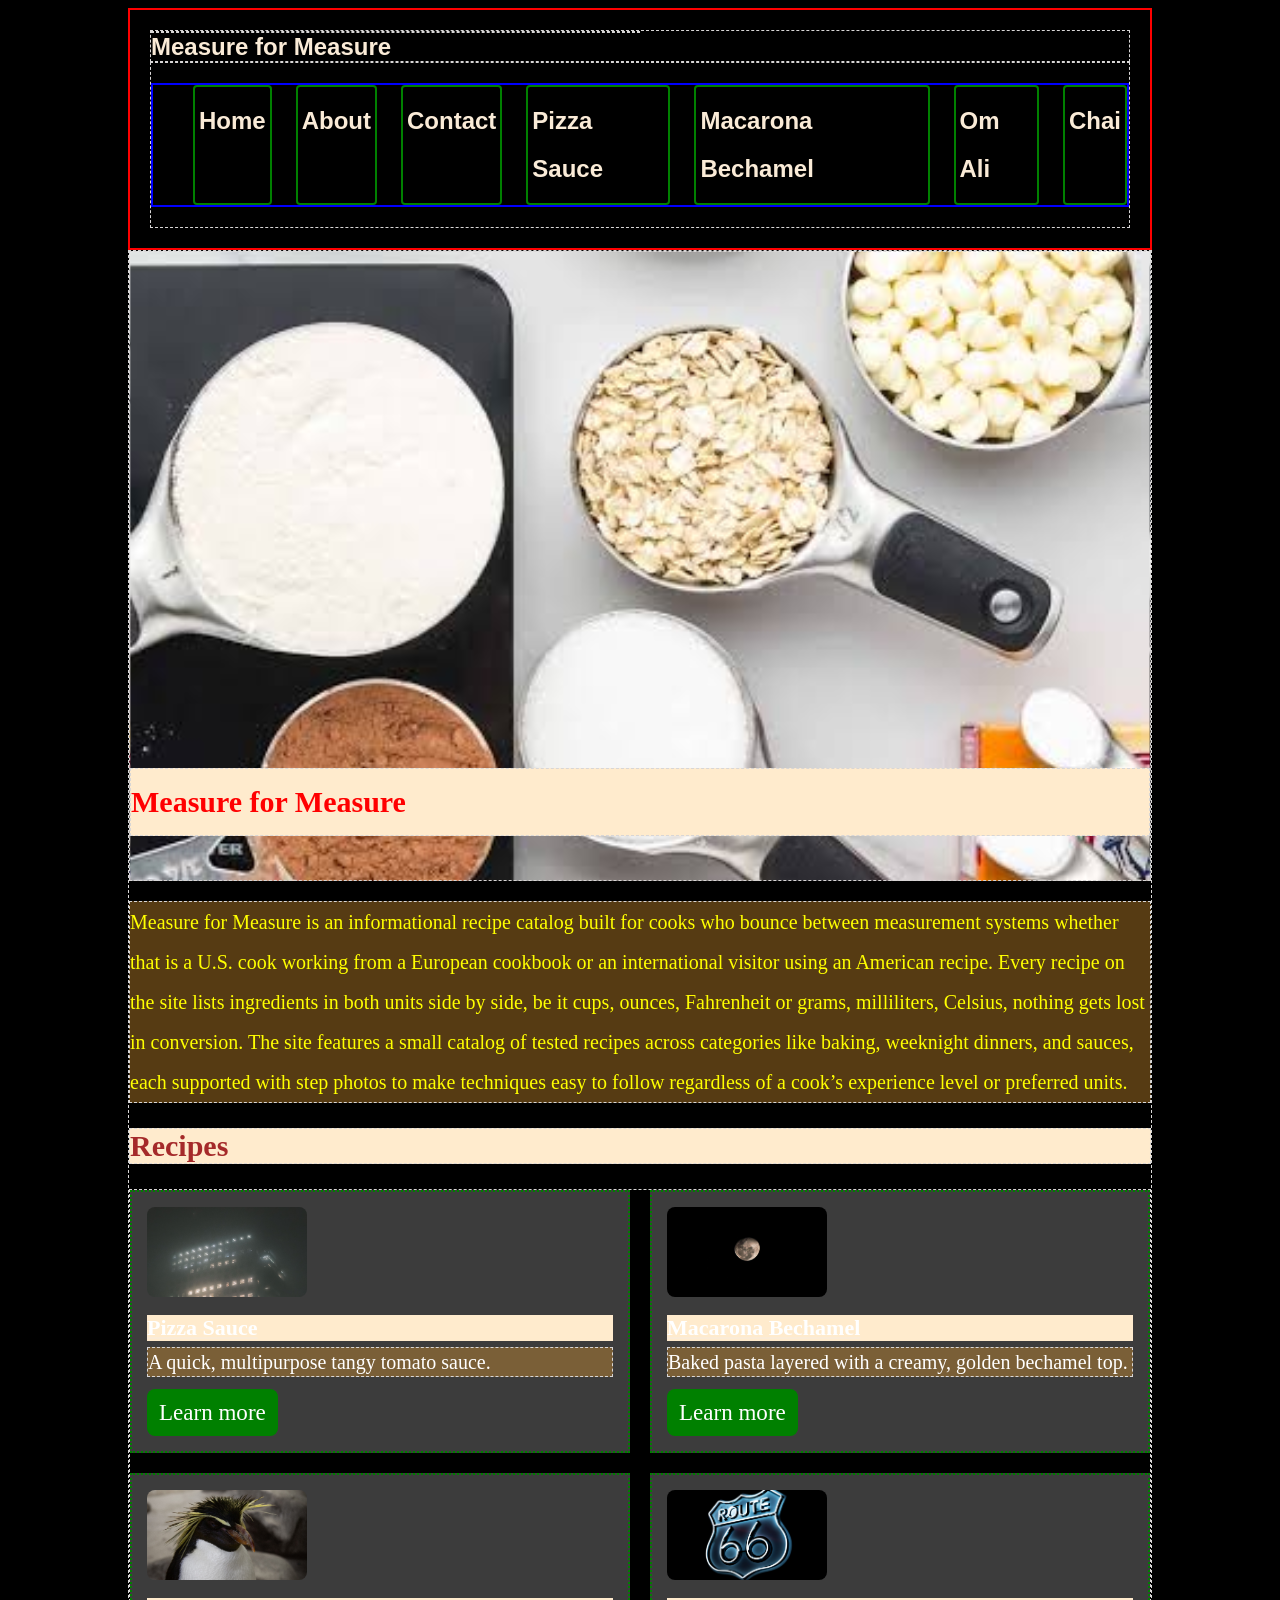
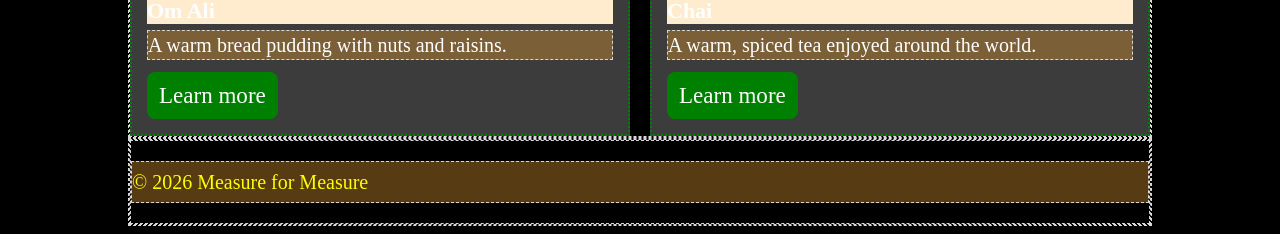
==== index.html @ fc9a9f8c "Initial commit" ====
<!doctype html> <!-- Declares this document as HTML5 so browsers render it in standards mode -->

<html lang="en"> <!-- Root element of the page; lang="en" tells browsers and screen readers the language -->

 <head> <!-- Metadata container: information ABOUT the page, not content shown on the page -->

  <meta charset="utf-8" /> <!-- Character encoding for readable text -->

  <meta name="viewport" content="width=device-width, initial-scale=1" /> <!-- Enables responsive layout -->

  <title>Measure for Measure</title> <!-- Page title shown in browser tab and search results -->

  <link rel="stylesheet" href="css/styles.css" /> <!-- Global stylesheet for site-wide styling -->

  <script src="js/includes.js" defer></script> <!-- Deferred JS for future header/footer injection -->

 
<style>
  .hero{
    background-image: url("/assets/index.jpeg");
  }
</style>
 </head>
<body>

  <header id="site-header" class="site-header"></header>

  <!-- SITE HEADER Role: Contains site identity and primary navigation.

   This section will eventually be moved into includes/header.html and injected using JavaScript. -->

 


  <main class="container"> <!-- Semantic role: main content unique to this page -->


    <div class="hero"> 

   <h1>Measure for Measure</h1> <!-- Primary page heading -->

    </div>  

    <p>Measure for Measure is an informational recipe catalog built for cooks who bounce 
between measurement systems whether that is a U.S. cook working from a European 
cookbook or an international visitor using an American recipe. Every recipe on the site lists 
ingredients in both units side by side, be it cups, ounces, Fahrenheit or grams, milliliters, 
Celsius, nothing gets lost in conversion. The site features a small catalog of tested recipes 
across categories like baking, weeknight dinners, and sauces, each supported with step 
photos to make techniques easy to follow regardless of a cook’s experience level or 
preferred units. </p>   

<h2>Recipes</h2>

<section class="grid-demo">
    <div class="card">
     <a href="pizza-sauce.html"> 
      <img src="assets\building.jpg" alt="Describe the photo">
      <h4>Pizza Sauce</h4>
      </a>  
      <p>A quick, multipurpose tangy tomato sauce.</p>
      <a href="pizza-sauce.html" class="button">Learn more</a>

    </div>
 
    <div class="card">
     <a href="macarona.html"> 
      <img src="assets\moon.jpg" alt="Describe the photo">
      <h4>Macarona Bechamel</h4>
      </a>  
      <p>Baked pasta layered with a creamy, golden bechamel top.</p>
      <a href="macarona.html" class="button">Learn more</a>

    </div>

    <div class="card">
     <a href="om-ali.html">
      <img src="assets\pingu.jpg" alt="Describe the photo">
      <h4>Om Ali</h4>
      </a>   
      <p>A warm bread pudding with nuts and raisins.</p>
      <a href="om-ali.html" class="button">Learn more</a>

    </div>

    <div class="card">
     <a href="chai.html">  
      <img src="assets\route66.jpg" alt="Describe the photo">
      <h4>Chai</h4>
      </a> 
      <p>A warm, spiced tea enjoyed around the world.</p>
      <a href="chai.html" class="button">Learn more</a>

    </div>
 

    </section>

    </main>

    <footer id="site-footer" class="site-footer"> <!-- Semantic role: site-wide footer -->

   <div class="container">

    <p>&copy; 2026 Measure for Measure</p>

   </div>

  </footer>

  </body>
  </html>
---- css/styles.css ----
h1.hero {font-family:cursive, sans-serif; font-size: 45px;}

p {color: yellow; line-height: 2; font-size:20px; background-color:rgba(213, 147, 48, 0.404);}

h1, h2, h3, h4, h5, h6 {color: brown; font-size:30px; background-color:blanchedalmond}

ul {color: brown; font-size:20px; background-color:transparent; line-height: 2;}

ol {color: green; font-size:20px; background-color:transparent; line-height: 2;}

li {color: green; font-size:20px; background-color: transparent; line-height: 2;}

body {color:cornflowerblue; background-color: black; font-size:larger}

a {color:antiquewhite; font-size:larger; background-color: transparent; text-decoration: underline;}

.hero {
    background-image: url("../assets/brooklyn.jpeg");
    min-height: 500px;
    background-size: cover;
    background-position: center;
    background-repeat: repeat;
    padding:16px 0px 24px 0px;
}

.hero h1{
    padding: 16px 0px;
    margin-top: 500px;
    color:red;
    position: relative;
    top:40;
    right:30;
    bottom:0;

}

.top5-a {
    font-family: "Courier New", Courier, monospace;
    font-size: 18px;
    color:brown;
    background-color:transparent;
    
}

.top5-a a{
    color:greenyellow;
    text-decoration: none;
}

.top5-a a:hover {
    text-decoration: underline;
}

.top5-b {
    font-family: "Comic Sans MS", "Comic Sans", cursive;
    font-size:20px;
    color:grey;
    background-color:transparent;
    
}

.top5-b a{
    color:pink;
    text-decoration: none;
}

.top5-b a:hover {
    text-decoration: underline;
}

header, nav, main, section, footer, 
ul, li, h1, h2, p, div {
    border: 1px dashed rgb(216, 214, 214);
}

.test-box {
  border: 2px solid #333;
  padding: 20px;
  margin: 40px;
}

body {
    margin-left:10%;
    margin-right:10%;
    max-width:1400px;
}

ul.nav-list {
  border: 2px solid blue;
  display: flex;
  gap: 24px;
  list-style-type: none;
}

ul.nav-list li {
  border: 2px solid green;
  padding: 10px 4px;
}

ul.nav-list li a {
  color: antiquewhite;
  text-decoration: none;
  font-weight: 600;
  font-family: Verdana, Geneva, Tahoma, sans-serif;
}

.site-header {
  border: 2px solid red;
  padding: 20px;
  background-color: rgba(0, 0, 0, 0.5);
}

.site-header .container {
  color: antiquewhite;
  display: grid;
  grid-template-columns: 1fr auto 1fr;
  align-items: center;
}

.site-header nav {
  grid-column: 2;  
  display: flex;
  justify-content: center;
}

.logo {
  grid-column: 1;  
  font-size: 24px;
  font-weight: bold;
  color: antiquewhite;
  text-decoration: none;
}

.site-header {font-family:'Trebuchet MS', 'Lucida Sans Unicode', 'Lucida Grande', 'Lucida Sans', Arial, sans-serif}

ul.nav-list li {
  background-color: rgba(0, 0, 0, 0.5);
  border-radius: 4px;
}

.card{
  background-color: rgba(60, 60, 60);
  border: 2px dotted green;
  color:white;
  flex: 0 0 250px;
  box-sizing: border-box;
  padding: 15px;
}

.card img{
  width: 160px;
  height: 90px;
  border-radius: 8px;
  object-fit: cover;
}

.card h4 {
  margin: 12px 0 6px;
  font-size: 22px;
  color:white;
}
 
.card p {
  margin: 0 0 12px;
  line-height: 1.4;
  color:white
}

.card button {
  margin-top: auto;
  padding: 10px 12px;
  border: 0;
  border-radius: 8px;
  cursor: pointer;
  font-family: Georgia, serif;
}

.grid-demo {
  display: grid;
  grid-template-columns:1fr 1fr;
  gap: 20px;
}

.flex-demo{
  
  display: flex;
  flex-wrap: wrap;
  justify-content: space-between;
  align-items: flex-start;
  gap: 30px;
  padding: 10px;
}

.button {
  display: inline-block;
  margin-top: auto;
  padding: 10px 12px;
  border-radius: 8px;
  background-color: green;
  color: white;
  font-family: Georgia, serif;
  text-align: center;
  text-decoration: none;
  cursor: pointer;
}

.button:hover,
.button:focus {
  background-color: darkgreen;
}
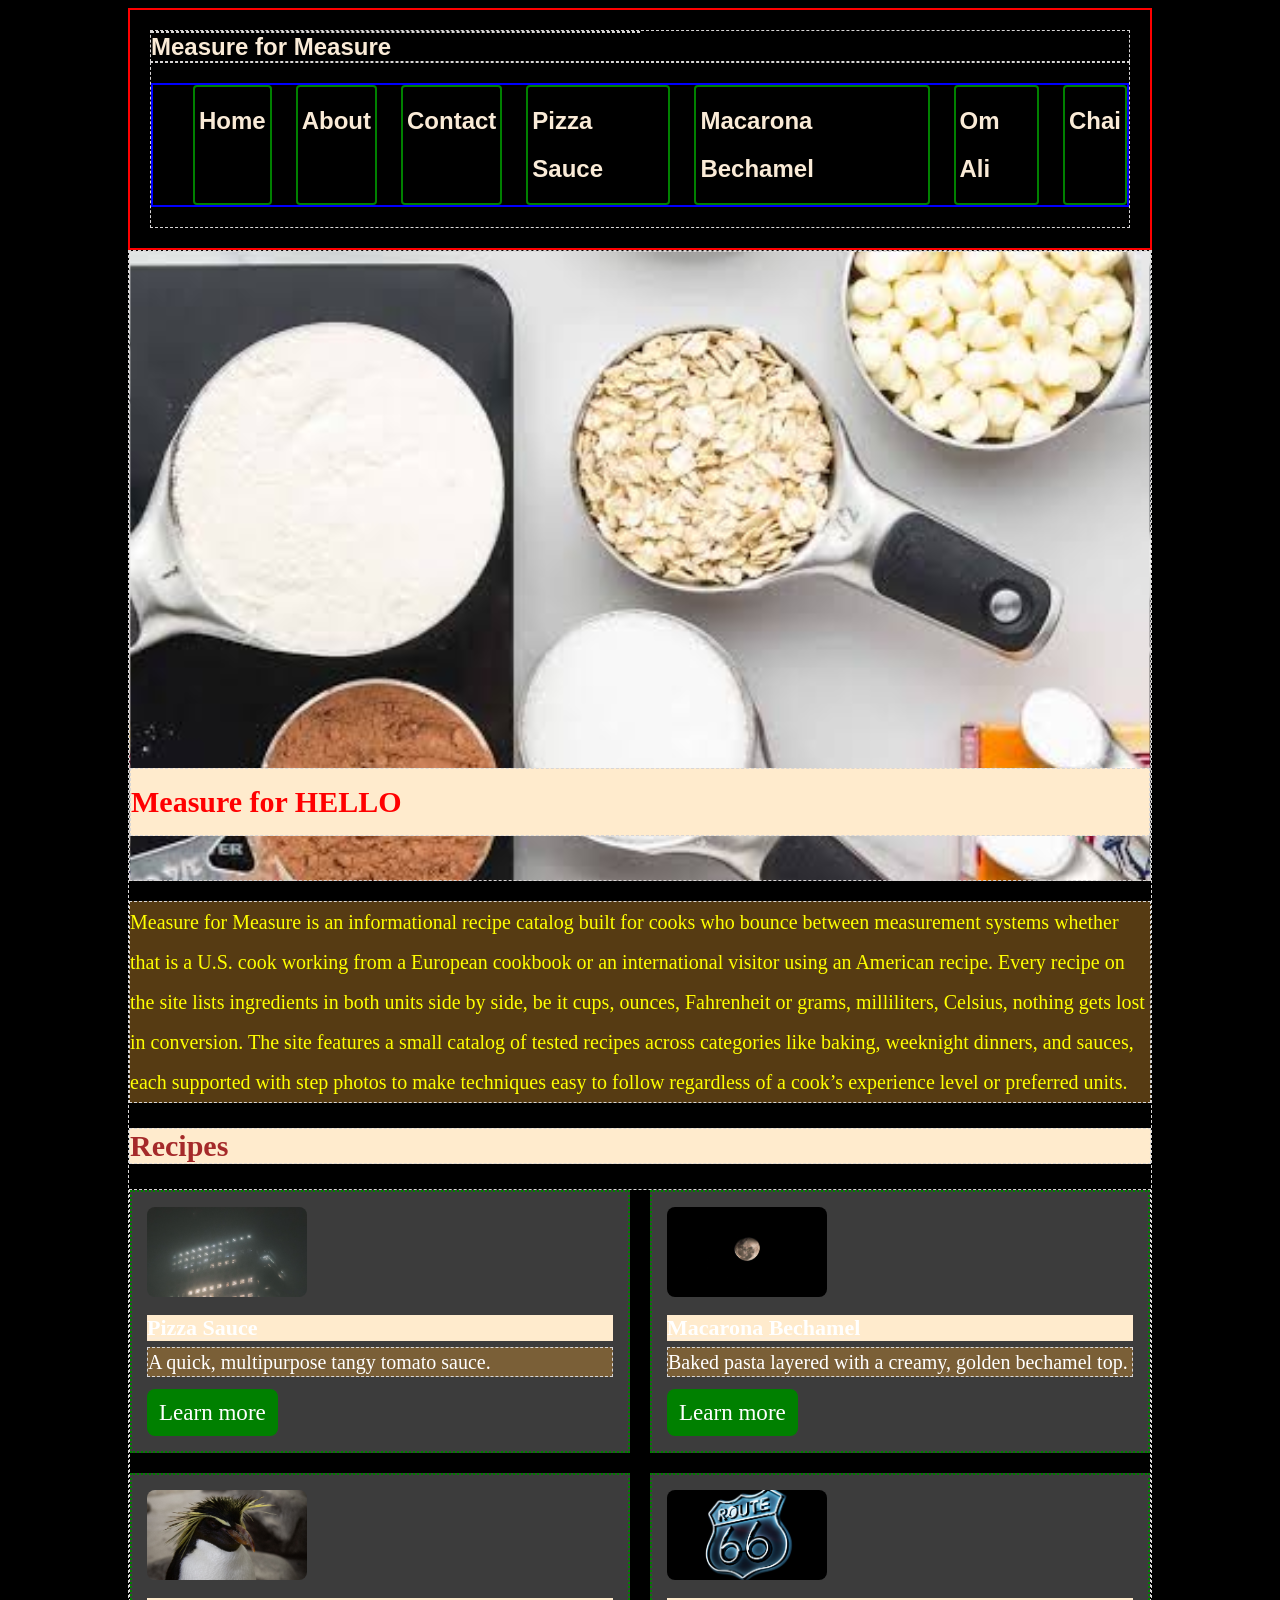
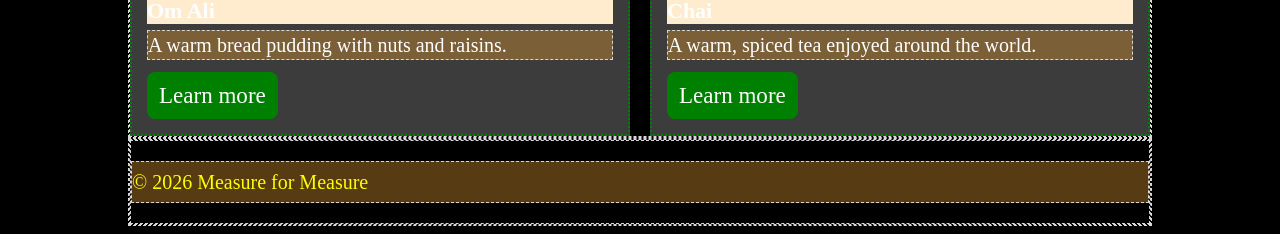
==== commit 5fdef346: "Update index.html changed Measure to HELLO in the heading" ====
--- a/index.html
+++ b/index.html
@@ -37,7 +37,7 @@
 
     <div class="hero"> 
 
-   <h1>Measure for Measure</h1> <!-- Primary page heading -->
+   <h1>Measure for HELLO</h1> <!-- Primary page heading -->
 
     </div>  
 
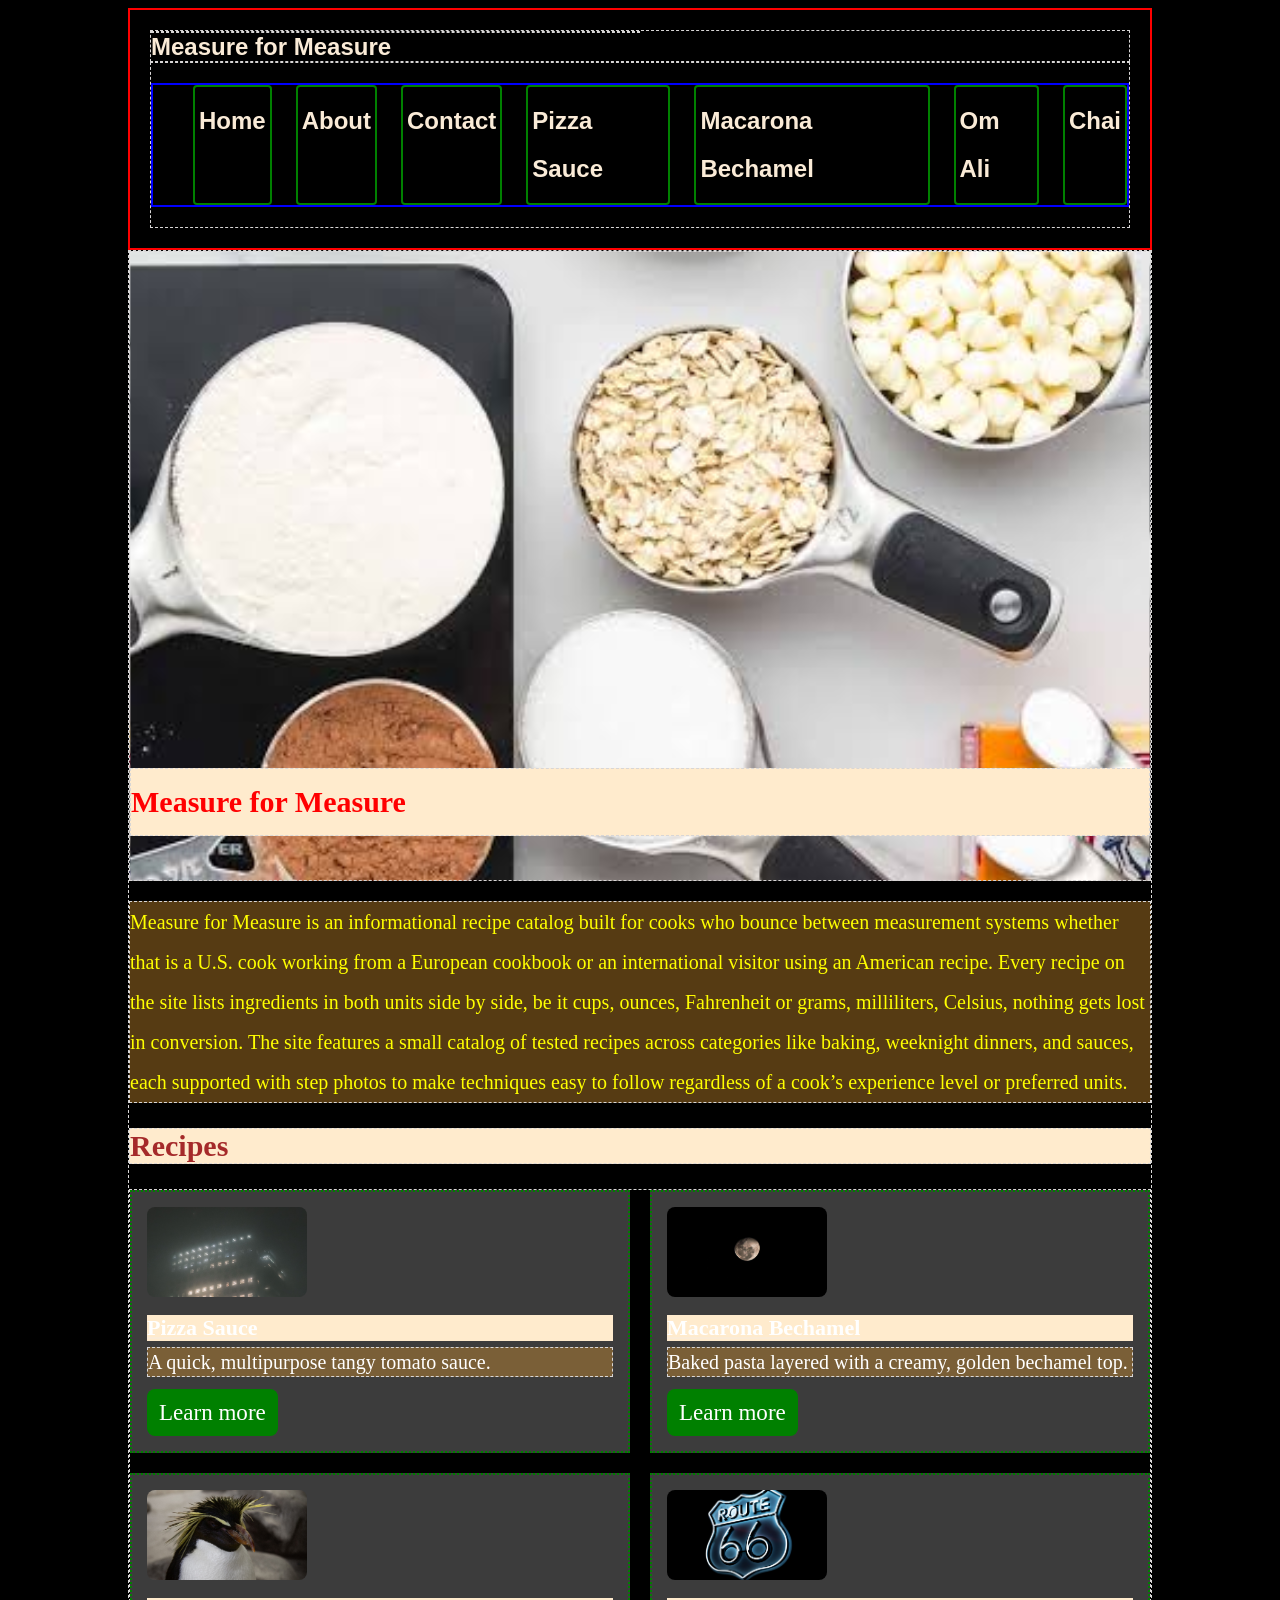
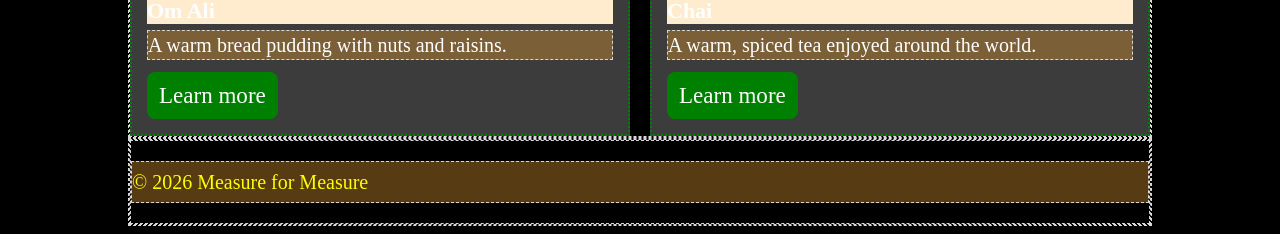
==== commit 8610b9bb: "Update index.html Changing the HELLO back to Measure" ====
--- a/index.html
+++ b/index.html
@@ -37,7 +37,7 @@
 
     <div class="hero"> 
 
-   <h1>Measure for HELLO</h1> <!-- Primary page heading -->
+   <h1>Measure for Measure</h1> <!-- Primary page heading -->
 
     </div>  
 
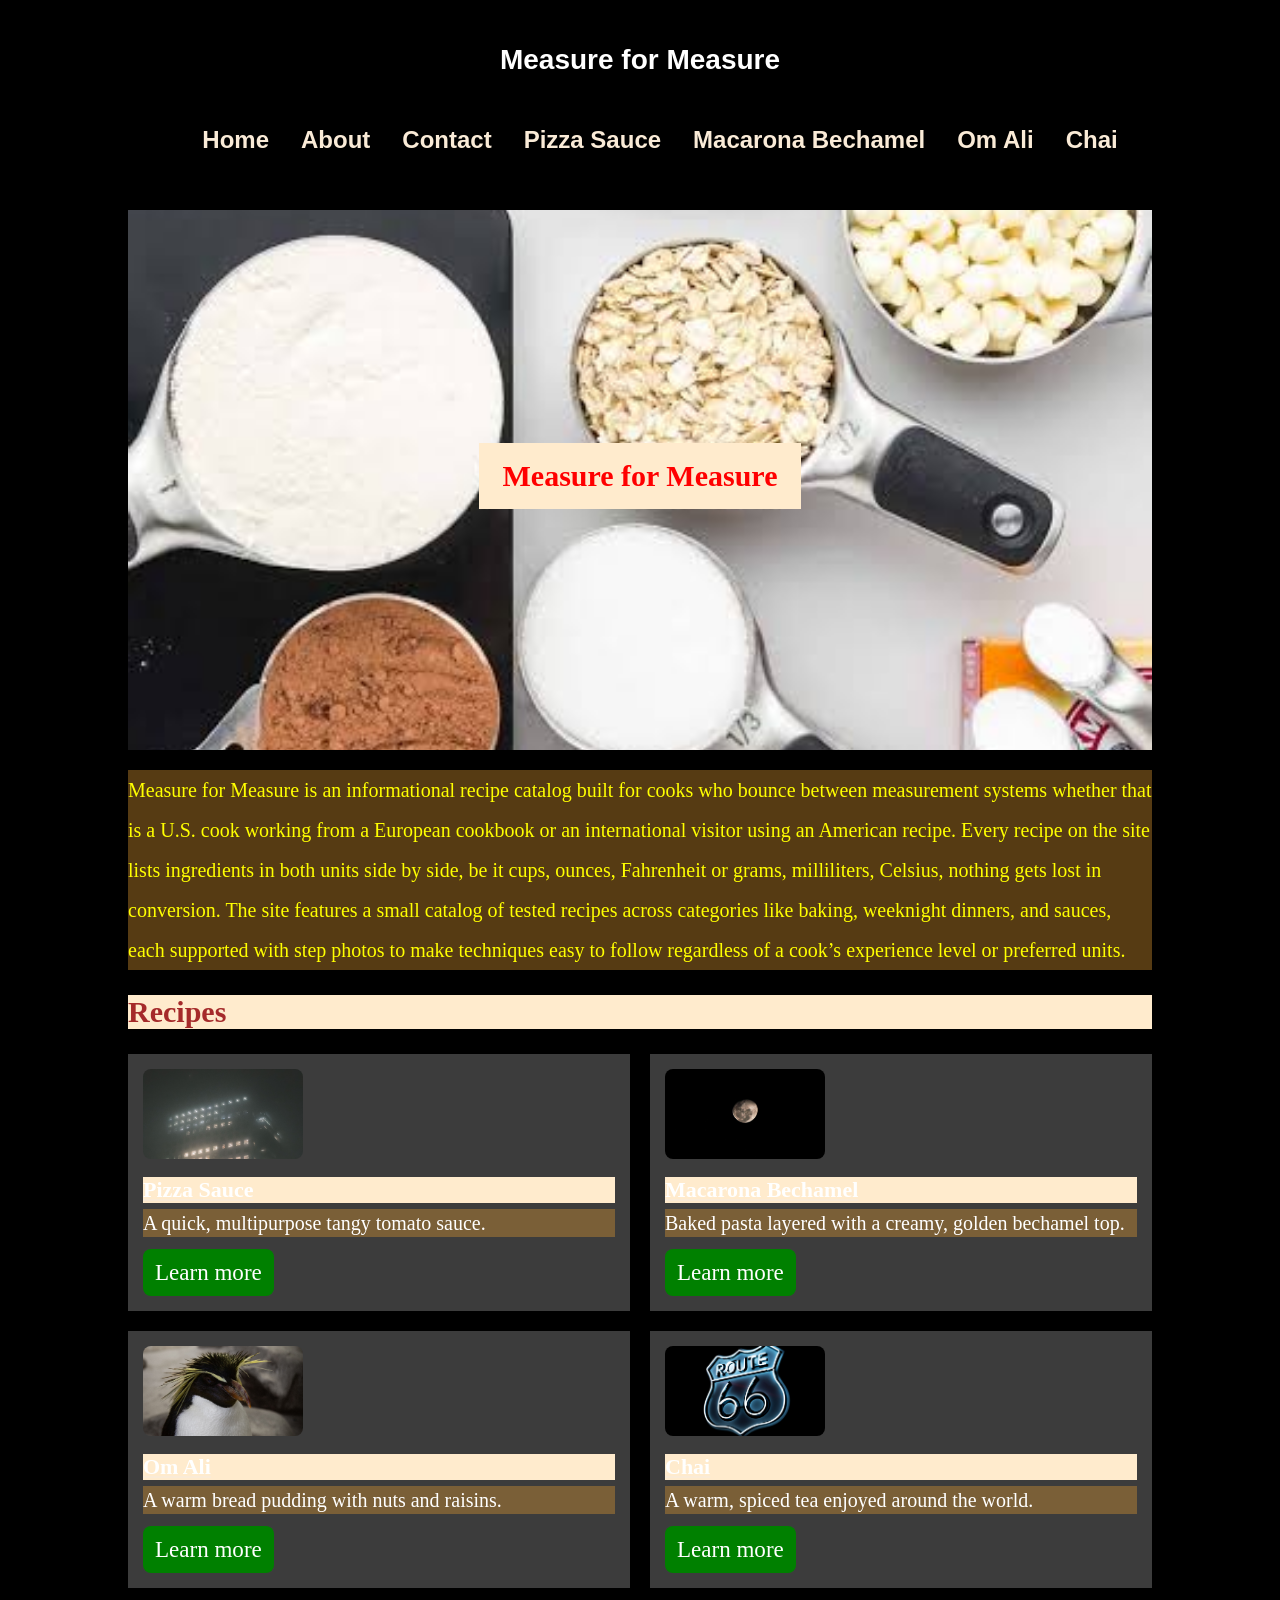
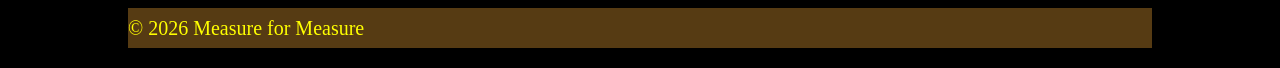
==== commit 16e26ad6: "Week 5 Assignment" ====
--- a/index.html
+++ b/index.html
@@ -98,15 +98,7 @@
 
     </main>
 
-    <footer id="site-footer" class="site-footer"> <!-- Semantic role: site-wide footer -->
-
-   <div class="container">
-
-    <p>&copy; 2026 Measure for Measure</p>
-
-   </div>
-
-  </footer>
+    <footer id="site-footer" class="site-footer"></footer>
 
   </body>
   </html>
--- a/css/styles.css
+++ b/css/styles.css
@@ -19,18 +19,18 @@
     min-height: 500px;
     background-size: cover;
     background-position: center;
-    background-repeat: repeat;
+    background-repeat: no-repeat;
+    display: flex;
+    align-items: center;
+    justify-content: center;
+    text-align: center;
     padding:16px 0px 24px 0px;
 }
 
 .hero h1{
-    padding: 16px 0px;
-    margin-top: 500px;
-    color:red;
-    position: relative;
-    top:40;
-    right:30;
-    bottom:0;
+   padding: 16px 24px;
+   margin:0;
+   color:red;
 
 }
 
@@ -68,17 +68,6 @@
     text-decoration: underline;
 }
 
-header, nav, main, section, footer, 
-ul, li, h1, h2, p, div {
-    border: 1px dashed rgb(216, 214, 214);
-}
-
-.test-box {
-  border: 2px solid #333;
-  padding: 20px;
-  margin: 40px;
-}
-
 body {
     margin-left:10%;
     margin-right:10%;
@@ -86,14 +75,12 @@
 }
 
 ul.nav-list {
-  border: 2px solid blue;
   display: flex;
   gap: 24px;
   list-style-type: none;
 }
 
 ul.nav-list li {
-  border: 2px solid green;
   padding: 10px 4px;
 }
 
@@ -105,33 +92,34 @@
 }
 
 .site-header {
-  border: 2px solid red;
-  padding: 20px;
-  background-color: rgba(0, 0, 0, 0.5);
+  position: sticky;
+  top: 0;
+  z-index: 100;
+  padding: 16px 20px;
+  background-color: rgba(0, 0, 0, 0.85);
+  font-family: 'Trebuchet MS', 'Lucida Sans Unicode', 'Lucida Grande', 'Lucida Sans', Arial, sans-serif;
 }
 
 .site-header .container {
   color: antiquewhite;
-  display: grid;
-  grid-template-columns: 1fr auto 1fr;
+  display: flex;
+  justify-content: space-between;
+  flex-wrap: wrap;
   align-items: center;
 }
 
 .site-header nav {
-  grid-column: 2;  
   display: flex;
   justify-content: center;
 }
 
 .logo {
-  grid-column: 1;  
   font-size: 24px;
+  white-space: nowrap;
   font-weight: bold;
   color: antiquewhite;
   text-decoration: none;
 }
-
-.site-header {font-family:'Trebuchet MS', 'Lucida Sans Unicode', 'Lucida Grande', 'Lucida Sans', Arial, sans-serif}
 
 ul.nav-list li {
   background-color: rgba(0, 0, 0, 0.5);
@@ -140,7 +128,6 @@
 
 .card{
   background-color: rgba(60, 60, 60);
-  border: 2px dotted green;
   color:white;
   flex: 0 0 250px;
   box-sizing: border-box;
@@ -207,4 +194,74 @@
 .button:hover,
 .button:focus {
   background-color: darkgreen;
+}
+
+.submenu {
+  list-style: none;
+  margin: 0;
+  padding: 0;
+}
+
+.submenu li {
+  color:green;
+}
+
+.submenu {
+  display: none;
+  position: absolute;
+  top: 100%;
+  left: 0;
+  min-width: 180px;
+  padding: 6px 0;
+  background-color: #333333;
+  border-radius: 6px;
+}
+
+.submenu a {
+  padding: 8px 16px;
+}
+
+.has-dropdown {
+  position: relative;
+}
+
+.has-dropdown:hover .submenu {
+  display: block;
+}
+
+.nav-list a {
+  display: block;
+}
+
+.nav-list a:hover {
+  background-color: #444444;
+}
+
+.nav-list a:focus {
+  outline: 2px solid white;
+  outline-offset: -2px;
+}
+
+header {
+  background-color: grey;
+}
+
+header .container {
+  display: flex;
+  flex-direction: column;
+  align-items: center;
+  gap: 10px;
+  padding: 10px 0;
+}
+
+.logo {
+  color: white;
+  text-decoration: none;
+  font-size: 28px;
+}
+
+.nav-list {
+  display: flex;
+  flex-wrap: wrap;
+  justify-content: center;
 }
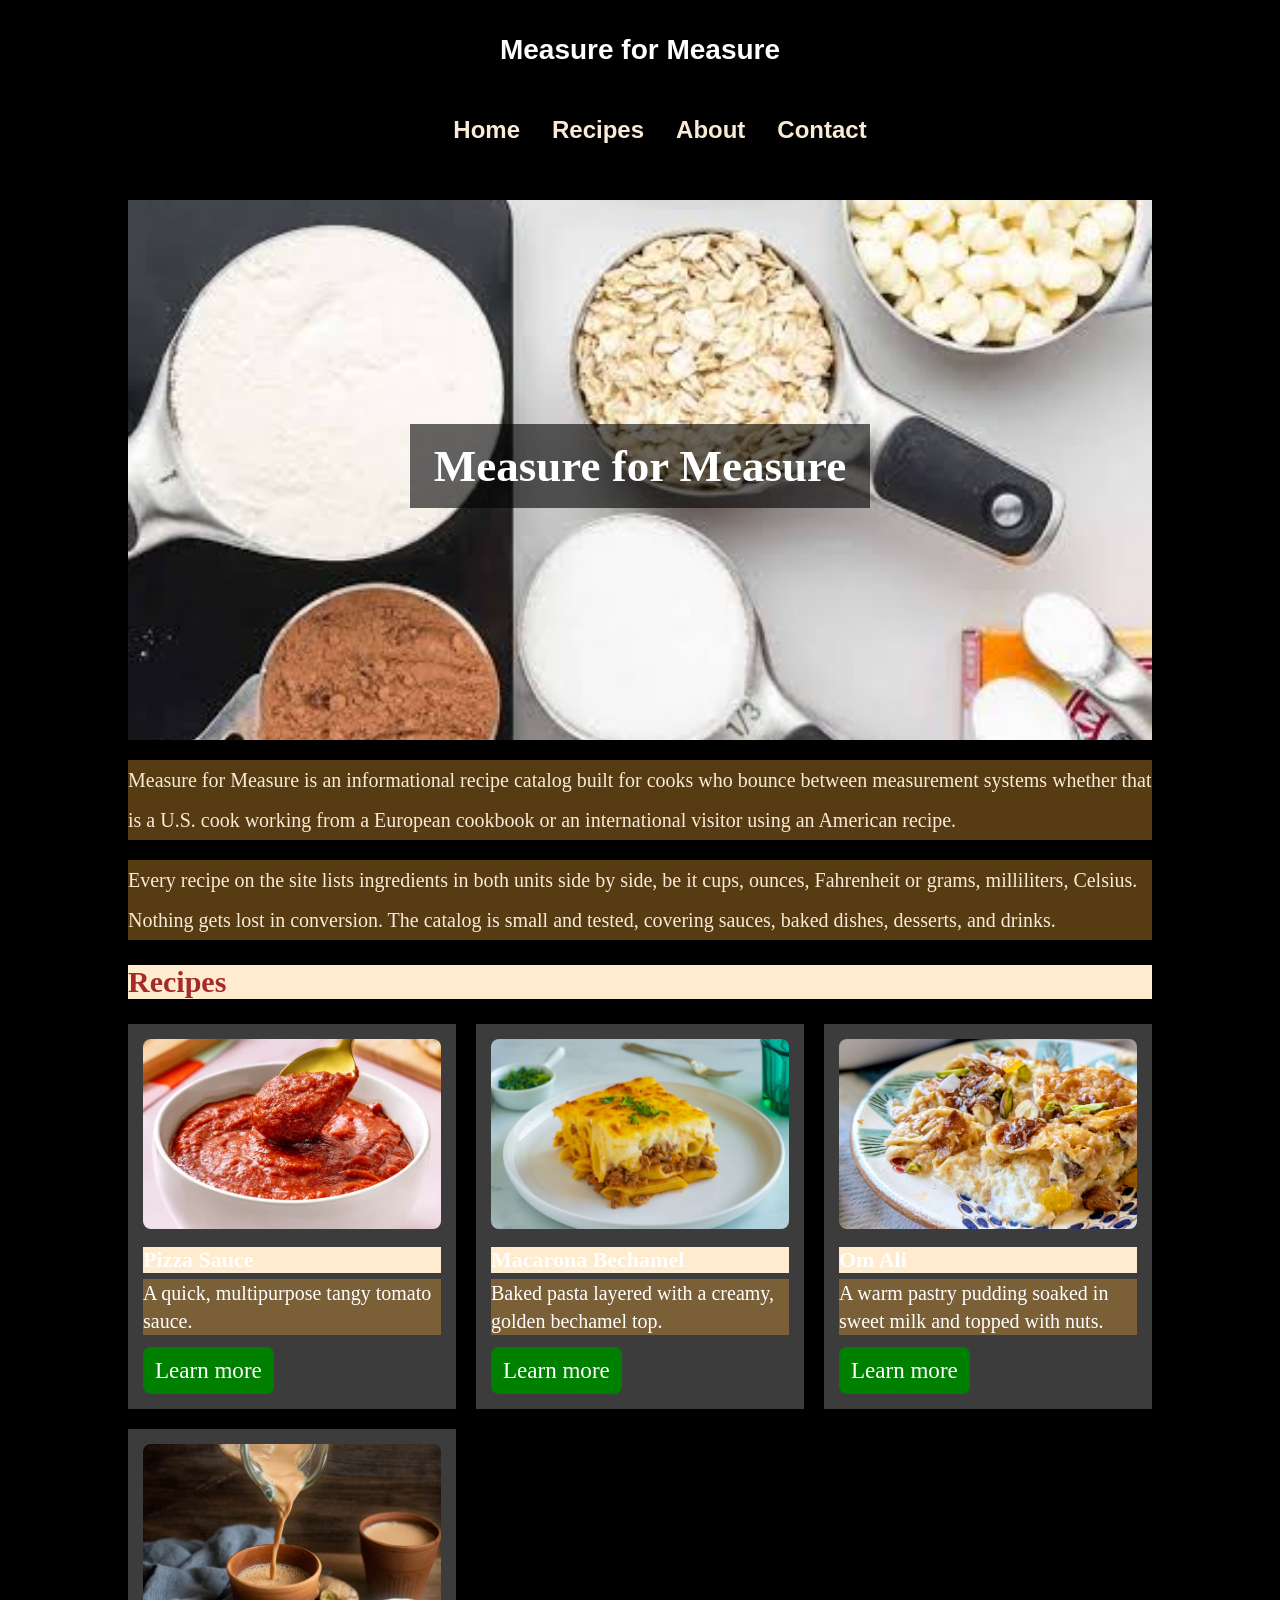
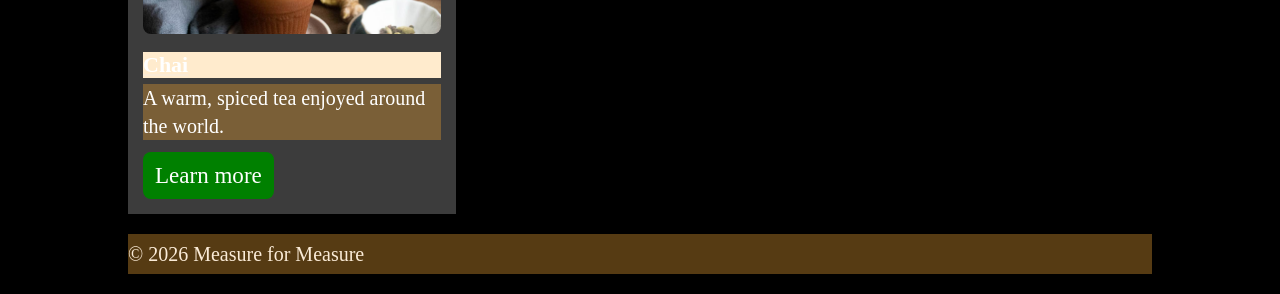
==== commit e1f42aad: "week 9" ====
--- a/index.html
+++ b/index.html
@@ -1,6 +1,6 @@
-<!doctype html> <!-- Declares this document as HTML5 so browsers render it in standards mode -->
+<!doctype html> 
 
-<html lang="en"> <!-- Root element of the page; lang="en" tells browsers and screen readers the language -->
+<html lang="en"> 
 
  <head> <!-- Metadata container: information ABOUT the page, not content shown on the page -->
 
@@ -17,7 +17,7 @@
  
 <style>
   .hero{
-    background-image: url("/assets/index.jpeg");
+    background-image: url("assets/index.jpeg");
   }
 </style>
  </head>
@@ -25,15 +25,7 @@
 
   <header id="site-header" class="site-header"></header>
 
-  <!-- SITE HEADER Role: Contains site identity and primary navigation.
-
-   This section will eventually be moved into includes/header.html and injected using JavaScript. -->
-
- 
-
-
-  <main class="container"> <!-- Semantic role: main content unique to this page -->
-
+  <main class="container"> 
 
     <div class="hero"> 
 
@@ -43,50 +35,45 @@
 
     <p>Measure for Measure is an informational recipe catalog built for cooks who bounce 
 between measurement systems whether that is a U.S. cook working from a European 
-cookbook or an international visitor using an American recipe. Every recipe on the site lists 
-ingredients in both units side by side, be it cups, ounces, Fahrenheit or grams, milliliters, 
-Celsius, nothing gets lost in conversion. The site features a small catalog of tested recipes 
-across categories like baking, weeknight dinners, and sauces, each supported with step 
-photos to make techniques easy to follow regardless of a cook’s experience level or 
-preferred units. </p>   
+cookbook or an international visitor using an American recipe.</p> 
 
-<h2>Recipes</h2>
+    <p>Every recipe on the site lists ingredients in both units side by side, be it cups, ounces, Fahrenheit or grams, milliliters, 
+Celsius. Nothing gets lost in conversion. The catalog is small and tested, covering sauces, baked dishes, desserts, and drinks. </p>   
+
+<h2 id="recipes">Recipes</h2>
 
 <section class="grid-demo">
     <div class="card">
-     <a href="pizza-sauce.html"> 
-      <img src="assets\building.jpg" alt="Describe the photo">
-      <h4>Pizza Sauce</h4>
+     <a href="pizza-sauce.html"><img src="assets/sauce.webp" alt="Pizza Sauce">
+     <h3>Pizza Sauce</h3>
       </a>  
       <p>A quick, multipurpose tangy tomato sauce.</p>
       <a href="pizza-sauce.html" class="button">Learn more</a>
-
-    </div>
+      </div>
  
     <div class="card">
      <a href="macarona.html"> 
-      <img src="assets\moon.jpg" alt="Describe the photo">
-      <h4>Macarona Bechamel</h4>
+      <img src="assets/mac.webp" alt="Macarona Bechamel">
+      <h3>Macarona Bechamel</h3>
       </a>  
       <p>Baked pasta layered with a creamy, golden bechamel top.</p>
       <a href="macarona.html" class="button">Learn more</a>
-
     </div>
 
     <div class="card">
      <a href="om-ali.html">
-      <img src="assets\pingu.jpg" alt="Describe the photo">
-      <h4>Om Ali</h4>
+      <img src="assets/om.jpg" alt="Om Ali">
+      <h3>Om Ali</h3>
       </a>   
-      <p>A warm bread pudding with nuts and raisins.</p>
+      <p>A warm pastry pudding soaked in sweet milk and topped with nuts.</p>
       <a href="om-ali.html" class="button">Learn more</a>
 
     </div>
 
     <div class="card">
      <a href="chai.html">  
-      <img src="assets\route66.jpg" alt="Describe the photo">
-      <h4>Chai</h4>
+      <img src="assets/chai.jpg" alt="Chai">
+      <h3>Chai</h3>
       </a> 
       <p>A warm, spiced tea enjoyed around the world.</p>
       <a href="chai.html" class="button">Learn more</a>
--- a/css/styles.css
+++ b/css/styles.css
@@ -1,16 +1,18 @@
 h1.hero {font-family:cursive, sans-serif; font-size: 45px;}
 
-p {color: yellow; line-height: 2; font-size:20px; background-color:rgba(213, 147, 48, 0.404);}
+p {color: antiquewhite; line-height: 2; font-size:20px; background-color:rgba(213, 147, 48, 0.404);}
 
 h1, h2, h3, h4, h5, h6 {color: brown; font-size:30px; background-color:blanchedalmond}
 
-ul {color: brown; font-size:20px; background-color:transparent; line-height: 2;}
-
-ol {color: green; font-size:20px; background-color:transparent; line-height: 2;}
-
-li {color: green; font-size:20px; background-color: transparent; line-height: 2;}
-
-body {color:cornflowerblue; background-color: black; font-size:larger}
+h3 {font-size:24px;}
+
+ul {color: antiquewhite; font-size:20px; background-color:transparent; line-height: 2;}
+
+ol {color: lightgreen; font-size:20px; background-color:transparent; line-height: 2;}
+
+li {color: lightgreen; font-size:20px; background-color: transparent; line-height: 2;}
+
+body {color:black; background-color: black; font-size:larger}
 
 a {color:antiquewhite; font-size:larger; background-color: transparent; text-decoration: underline;}
 
@@ -28,9 +30,11 @@
 }
 
 .hero h1{
+  font-size: 45px;
    padding: 16px 24px;
    margin:0;
-   color:red;
+   color:white;
+   background-color:rgba(0, 0, 0, 0.6);
 
 }
 
@@ -129,19 +133,18 @@
 .card{
   background-color: rgba(60, 60, 60);
   color:white;
-  flex: 0 0 250px;
   box-sizing: border-box;
   padding: 15px;
 }
 
 .card img{
-  width: 160px;
-  height: 90px;
+  width: 100%;
+  height: 190px;
   border-radius: 8px;
   object-fit: cover;
 }
 
-.card h4 {
+.card h3 {
   margin: 12px 0 6px;
   font-size: 22px;
   color:white;
@@ -164,7 +167,7 @@
 
 .grid-demo {
   display: grid;
-  grid-template-columns:1fr 1fr;
+  grid-template-columns: repeat(auto-fit, minmax(250px, 1fr));
   gap: 20px;
 }
 
@@ -225,7 +228,8 @@
   position: relative;
 }
 
-.has-dropdown:hover .submenu {
+.has-dropdown:hover .submenu,
+.has-dropdown:focus-within .submenu {
   display: block;
 }
 
@@ -264,4 +268,281 @@
   display: flex;
   flex-wrap: wrap;
   justify-content: center;
+}
+
+form {
+  max-width:500px;
+  min-width:300px;
+  margin: auto;
+  border: 5px solid rgb(195, 181, 181);
+  background-color: antiquewhite;
+  padding: 25px 0px 25px 25px;
+}
+ 
+label {
+  display: block;
+  margin-top: 20px;
+  font-weight: bold;
+  padding-bottom: 5px;
+}
+ 
+input {
+  width: 90%;
+  height: 25px;
+  font-size:20px;
+}
+ 
+textarea {
+  width: 90%;
+}
+ 
+.phone {
+  width: 100px;
+}
+ 
+button {
+  display: block;
+  margin-top: 20px;
+  padding: 10px 10px;
+  width: 50%;
+  background-color: #0073e6;
+  color: white;
+  border: none;
+  cursor: pointer;
+  font-size: 14px;
+}
+ 
+button:hover {
+  background-color: #b50067;
+  border-radius: 20px;
+   }
+ 
+ 
+.form-note{
+  margin:0;
+  font-size:16px;
+  line-height: 1.5;
+}
+
+.required{
+  color:red;
+}
+
+form p, form label, form legend {
+  color:black;
+  background-color:transparent;
+}
+
+form p{
+  margin:0;
+  font-size:16px;
+  line-height: 1.5;
+}
+
+fieldset{
+  width: 90%;
+  box-sizing: border-box;
+  margin: 20px 0 0 0;
+  padding: 10px 15px 15px 15px;
+  border-radius: 10px;
+}
+
+legend{
+  font-weight: bold;
+  padding: 0 5px;
+}
+
+fieldset > label {
+  margin-top: 5px;
+}
+
+select {
+    width: 90%;
+    height:35px;
+    font-size:20px;
+}
+
+input[type="radio"], input[type="checkbox"] {
+    width: auto;
+    height:auto;
+    margin-right: 10px;
+    transform: scale(1.2);
+}
+
+.option{
+  display:flex;
+  align-items:center;
+  margin-top:8px;
+}
+
+.option label{
+  display: inline;
+  margin:0;
+  padding:0;
+  line-height: 1.5;
+  font-weight:normal;
+}
+
+input:focus:invalid, textarea:focus:invalid, select:focus:invalid {
+  outline: 2px solid red;
+}
+
+input:focus:valid, textarea:focus:valid, select:focus:valid {
+  outline: 2px solid green;
+}
+
+/* ============================================
+   HAMBURGER BUTTON
+   ============================================ */
+ 
+ 
+/* Hide the checkbox itself */
+.hamburger input {
+    display: none;
+}
+ 
+ 
+.hamburger {
+    display: none;
+    flex-direction: column;
+    justify-content: space-between;
+    width: 30px;
+    height: 22px;
+    cursor: pointer;
+    margin-right: 25px;
+}
+ 
+ 
+.hamburger span {
+    display: block;
+    width: 30px;
+    height: 3px;
+    background-color: white;
+    border-radius: 3px;
+    transition: transform 0.3s ease, opacity 0.3s ease;
+}
+ 
+ 
+/* --- X state: when checkbox is checked --- */
+ 
+
+ 
+ 
+/* ============================================
+   MEDIA QUERY — MOBILE (max-width: 768px)
+   ============================================ */
+ 
+ 
+@media (max-width: 800px) {
+ 
+ 
+    .hamburger {
+        display: flex;
+        position: absolute;
+
+        top: 20px;
+
+       right: 20px;
+    }
+ 
+ 
+    .site-header nav {
+        display: none;
+        width: 100%;
+    }
+ 
+ 
+    .header-container {
+        flex-direction: row;
+        align-items: center;
+        padding-bottom: 10px;
+    }
+
+
+
+    .container{
+
+                position: relative;
+
+      }
+
+    .site-header nav {
+    display: none;
+    }
+
+    /* Show nav when checkbox is checked */
+    #nav-toggle:checked ~ nav {
+        display: block;
+    }
+
+    /* Manage mobile menu appearance */
+    nav {
+        flex-basis: 100%;
+        width: 50%;
+        background-color: rgb(1, 1, 1);
+    }
+
+    /* Stack nav links vertically */
+    ul.nav-list {
+        flex-direction: column;
+        background-color: #1a1a1a;
+        padding: 15px;
+        gap: 12px;
+        display: flex;
+        list-style-type: none;
+    }
+
+    /* Manage links appearance */
+
+    ul.nav-list li {
+      width: 100%;
+      border-bottom: 1px solid #333;
+    }
+
+    ul.nav-list li a {
+        color: antiquewhite;
+        font-size: 18px;
+    }
+    header {
+        background-color: transparent;
+    }
+
+    h1.hero, .hero h1 {
+        font-size: 28px;
+        padding: 10px;
+    }
+
+    .hero {
+      min-height: 250px;
+    }
+
+    body {
+      margin-left: 3%;
+      margin-right: 3%;
+    }
+
+    .submenu {
+      display:block;
+      position:static;
+    }
+
+    form{
+      min-width: 0;
+    }
+}
+    
+#nav-toggle{
+  display:none;
+}
+
+#nav-toggle:checked + .hamburger span:nth-child(1) {
+  transform: translateY(9.5px) rotate(45deg);
+}
+
+#nav-toggle:checked + .hamburger span:nth-child(2) {
+  opacity: 0;
+}
+
+#nav-toggle:checked + .hamburger span:nth-child(3) {
+  transform: translateY(-9.5px) rotate(-45deg);
 }
